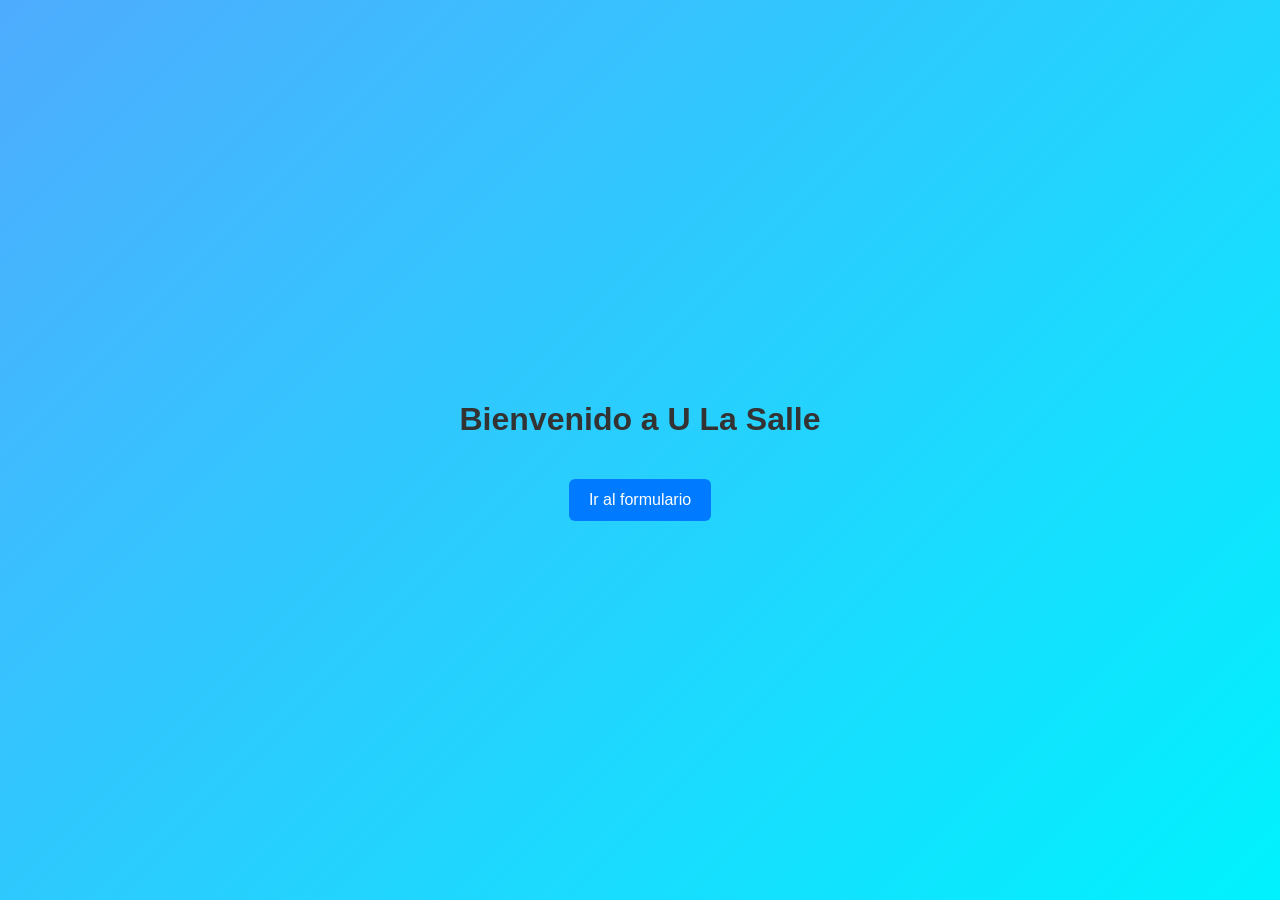
==== index.html @ 1ebe1b9f "primer commit" ====
<!DOCTYPE html>
<html>
<head>
    <title>Bienvenido - U La Salle</title>

    <meta http-equiv="Cache-Control" content="no-cache, no-store, must-revalidate">
    <meta http-equiv="Pragma" content="no-cache">
    <meta http-equiv="Expires" content="0">
</head>

<body style="
font-family: Arial;
background: linear-gradient(135deg, #4facfe, #00f2fe);
height: 100vh;
display:flex;
justify-content:center;
align-items:center;
margin:0;
">

<div style="
text-align:center;
color:#333;
">

<h1>Bienvenido a U La Salle</h1>

<a href="formulario.html" style="
text-decoration:none;
background:#007BFF;
color:white;
padding:12px 20px;
border-radius:6px;
display:inline-block;
margin-top:20px;
">
Ir al formulario
</a>

</div>

</body>
</html>
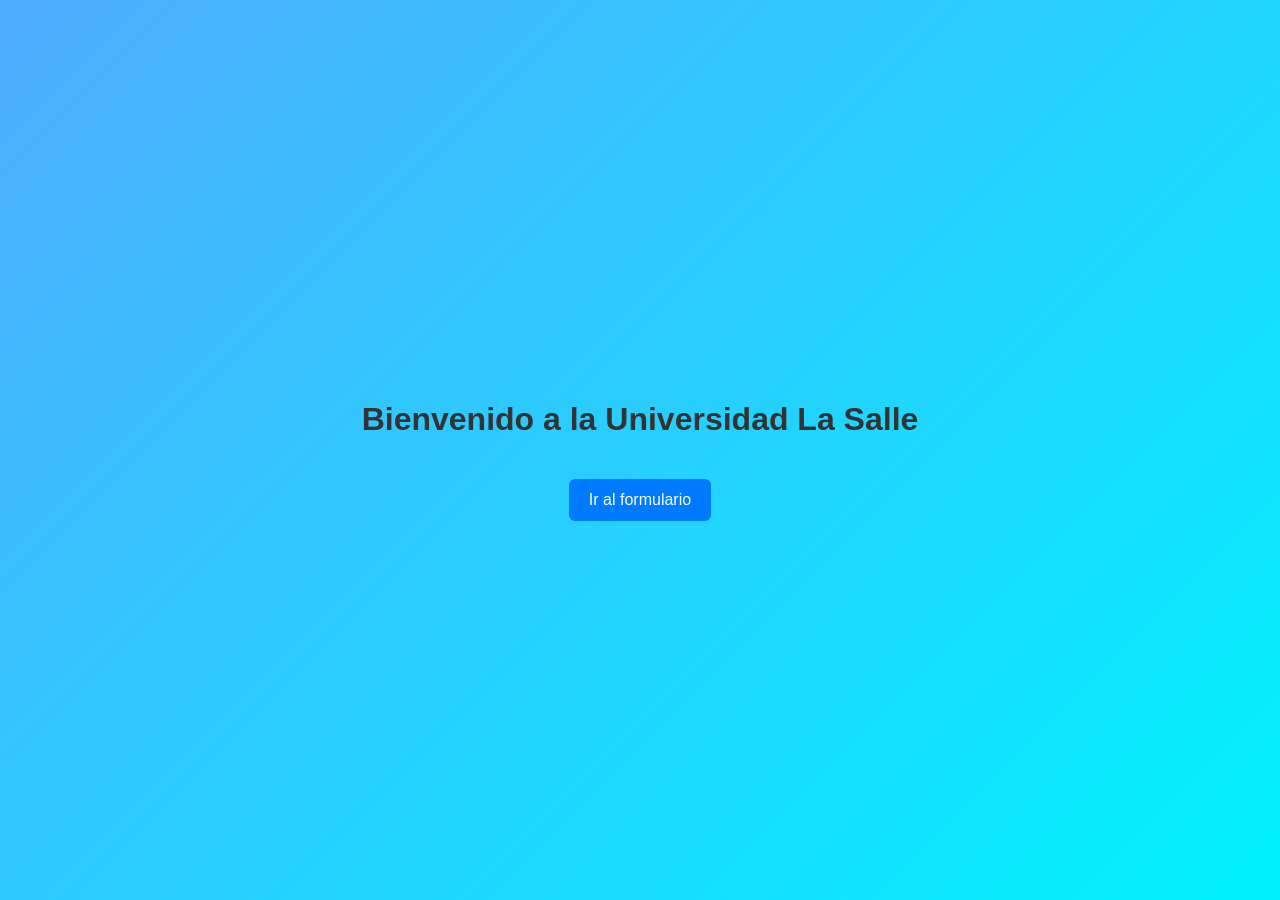
==== commit 6408ad35: "cambio 1: modifiqué el título" ====
--- a/index.html
+++ b/index.html
@@ -23,8 +23,7 @@
 color:#333;
 ">
 
-<h1>Bienvenido a U La Salle</h1>
-
+<h1>Bienvenido a la Universidad La Salle</h1>
 <a href="formulario.html" style="
 text-decoration:none;
 background:#007BFF;
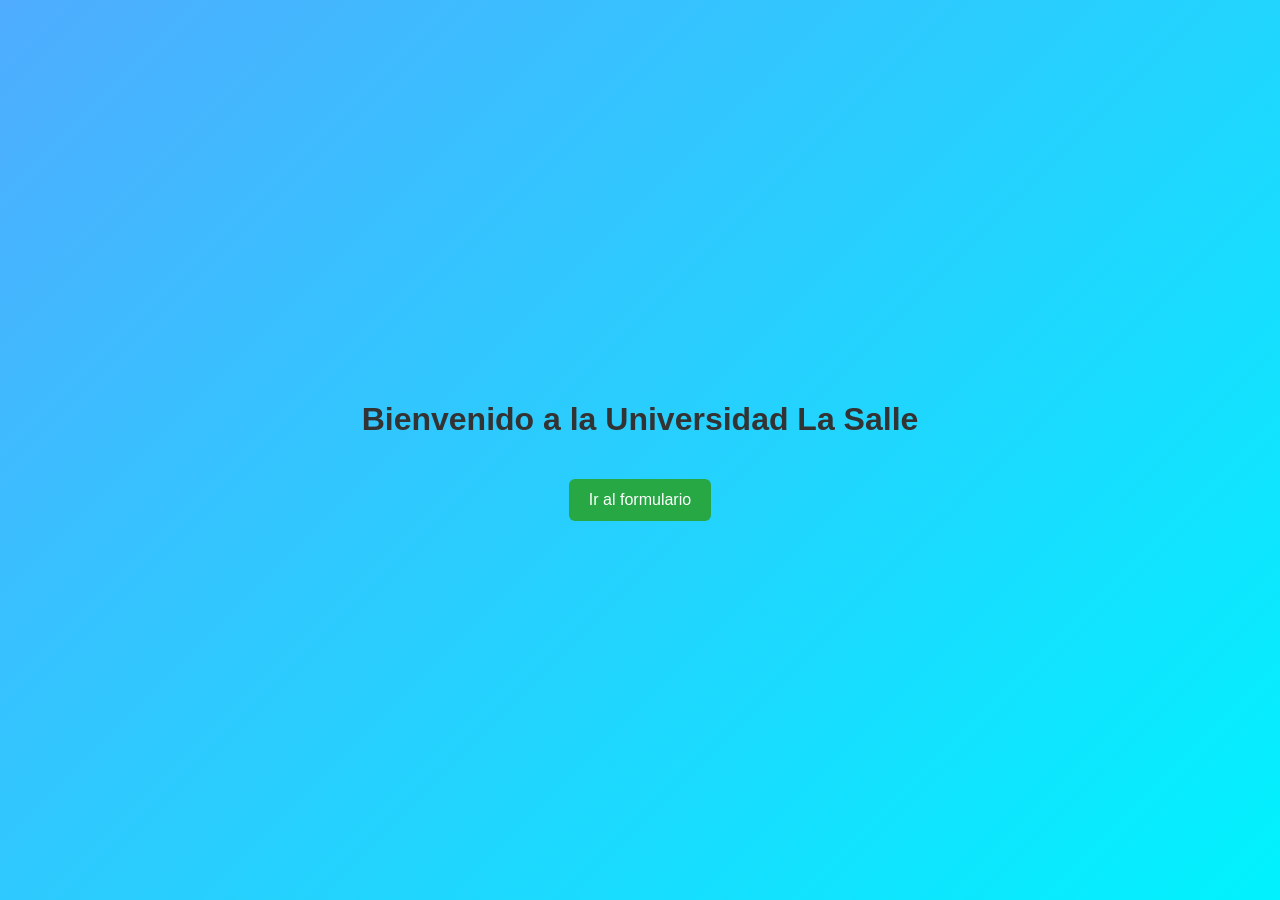
==== commit 03be10f5: "cambio 2: cambié color del botón" ====
--- a/index.html
+++ b/index.html
@@ -26,7 +26,7 @@
 <h1>Bienvenido a la Universidad La Salle</h1>
 <a href="formulario.html" style="
 text-decoration:none;
-background:#007BFF;
+background:#28a745;
 color:white;
 padding:12px 20px;
 border-radius:6px;
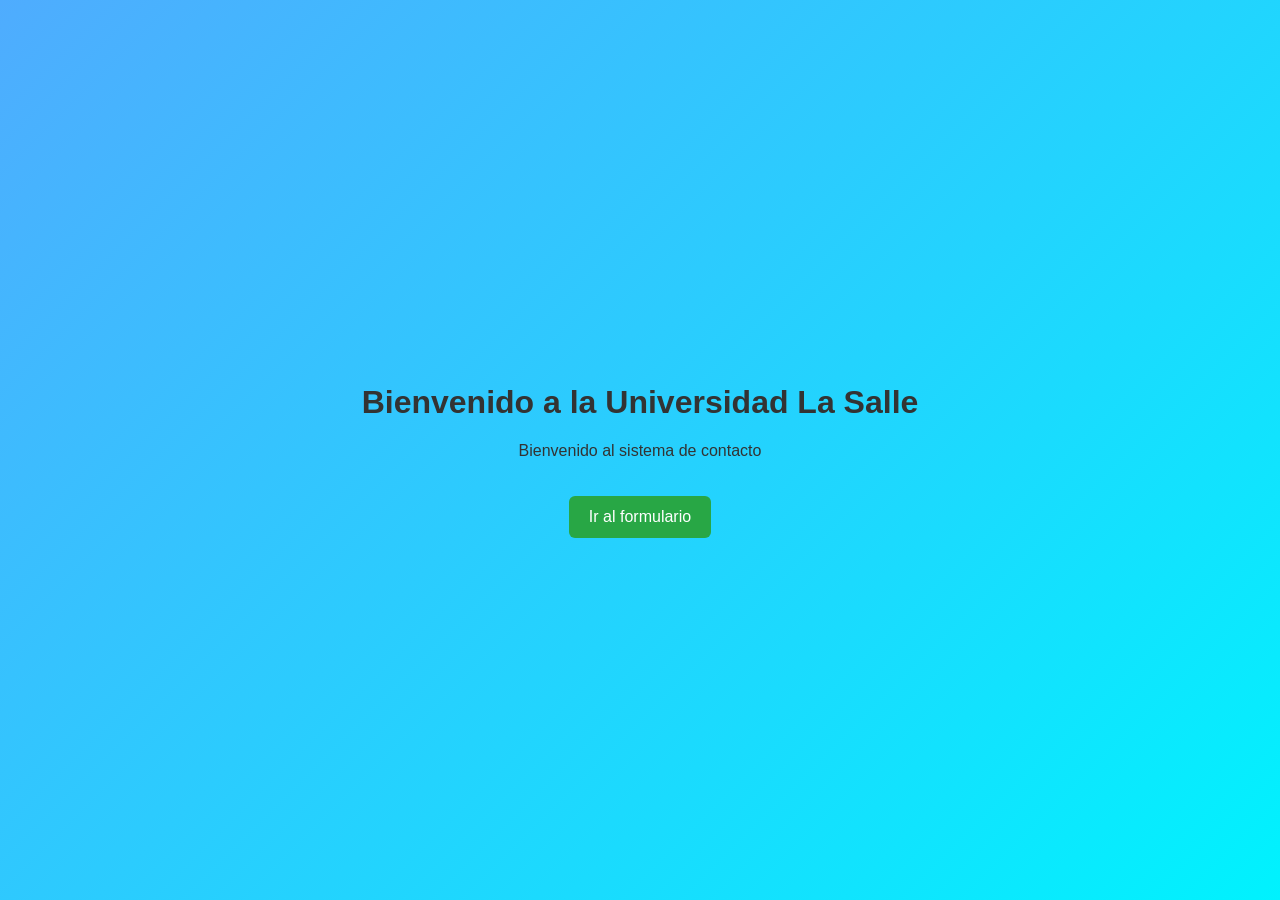
==== commit 847261d7: "cambio 3: agregué subtítulo" ====
--- a/index.html
+++ b/index.html
@@ -24,6 +24,7 @@
 ">
 
 <h1>Bienvenido a la Universidad La Salle</h1>
+<p>Bienvenido al sistema de contacto</p>
 <a href="formulario.html" style="
 text-decoration:none;
 background:#28a745;
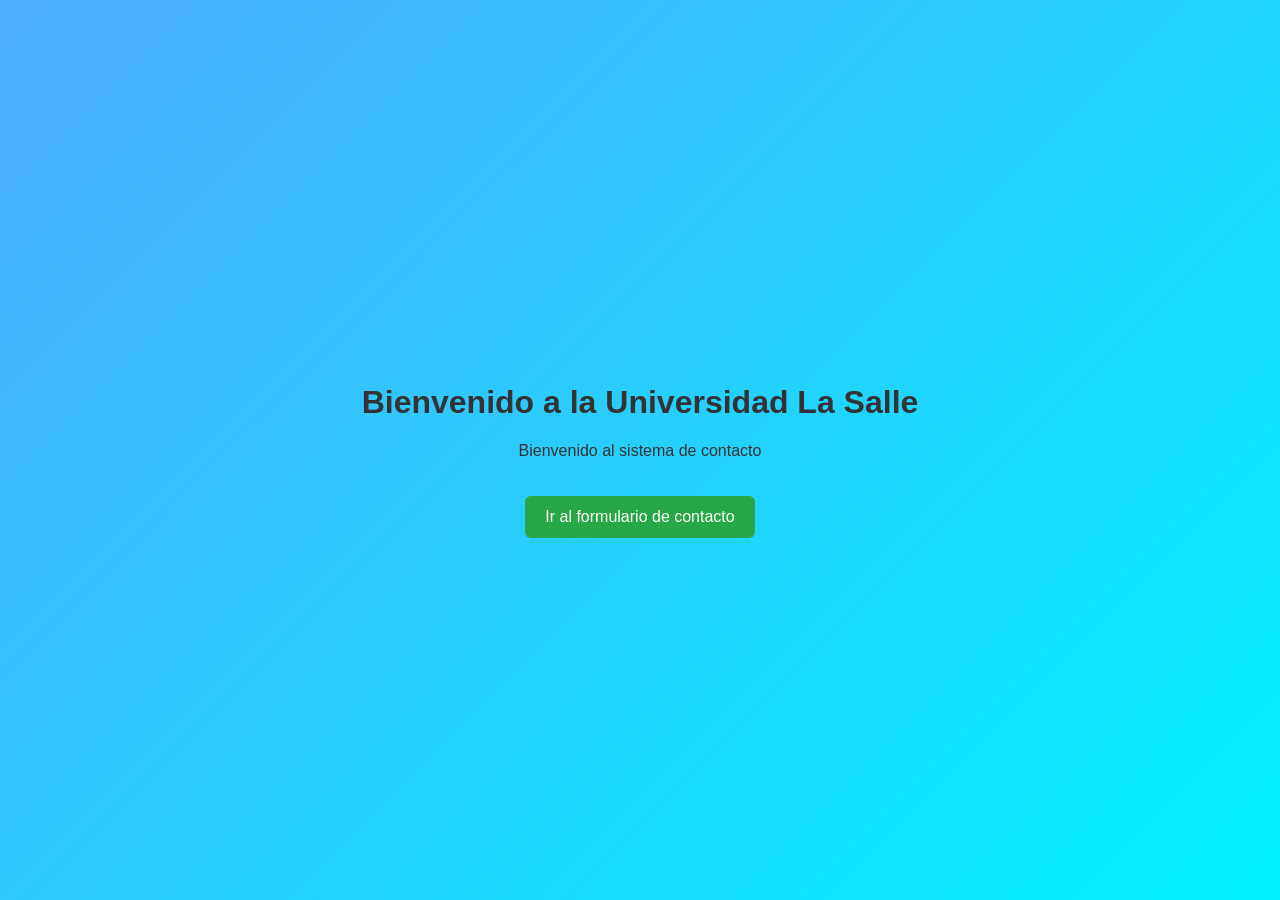
==== commit fba194e0: "cambio 4: cambié texto del botón" ====
--- a/index.html
+++ b/index.html
@@ -34,7 +34,7 @@
 display:inline-block;
 margin-top:20px;
 ">
-Ir al formulario
+Ir al formulario de contacto
 </a>
 
 </div>
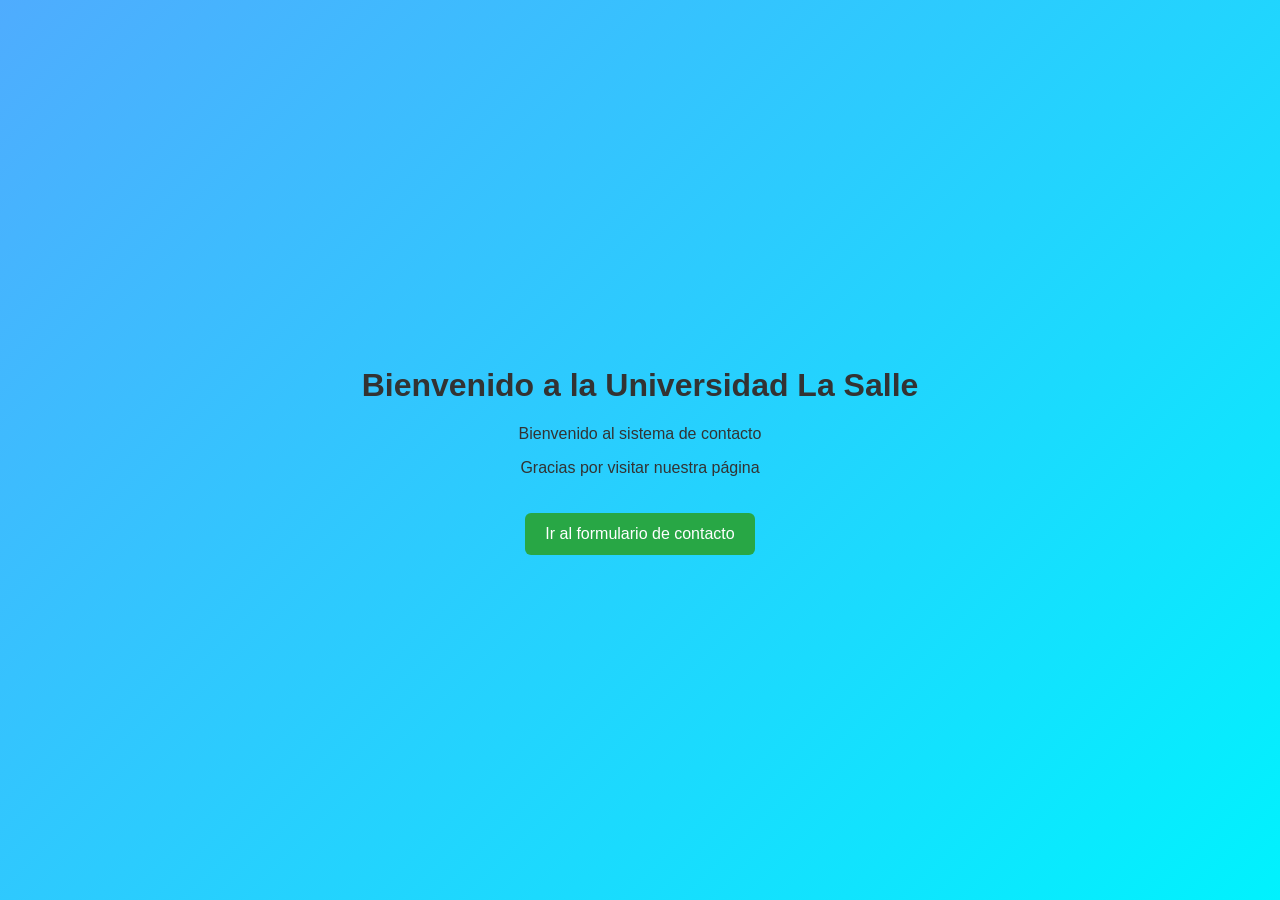
==== commit a6c0eb87: "cambio 5: agregué mensaje adicional" ====
--- a/index.html
+++ b/index.html
@@ -25,6 +25,7 @@
 
 <h1>Bienvenido a la Universidad La Salle</h1>
 <p>Bienvenido al sistema de contacto</p>
+<p>Gracias por visitar nuestra página</p>
 <a href="formulario.html" style="
 text-decoration:none;
 background:#28a745;
